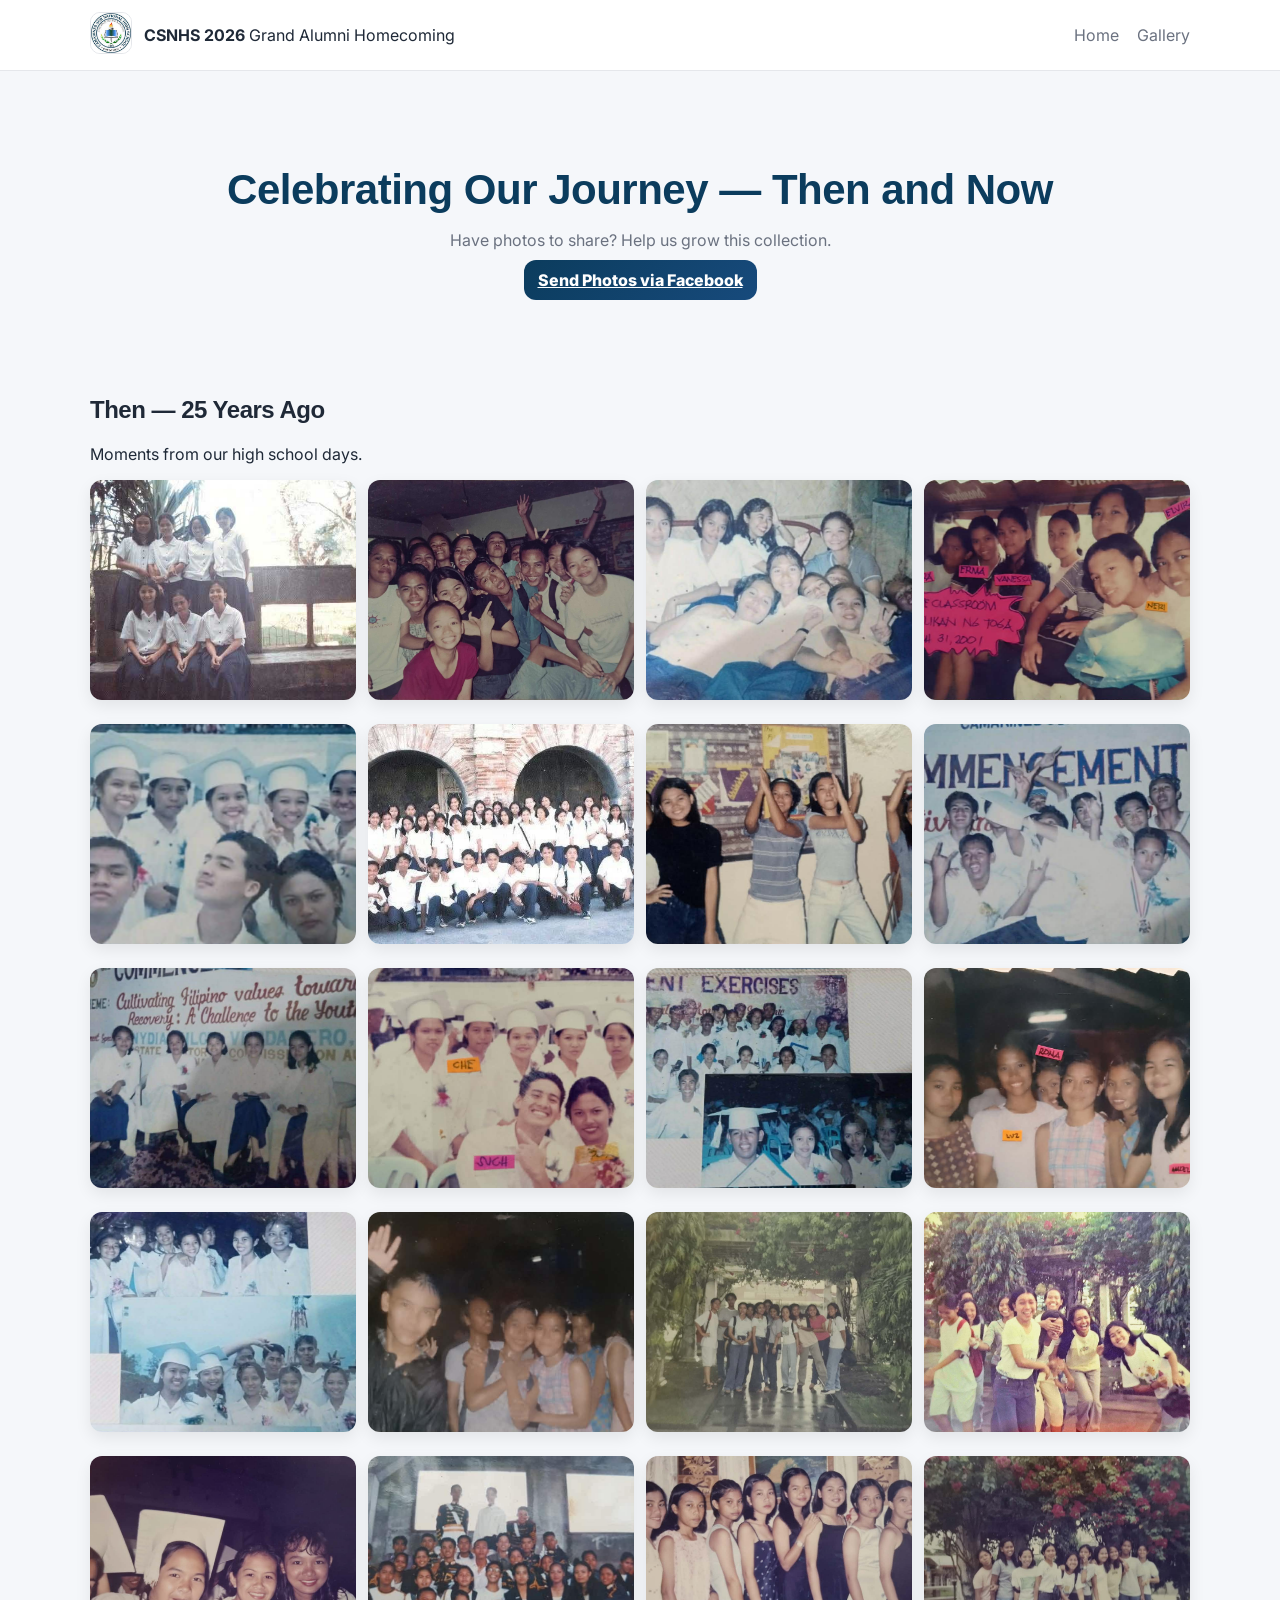
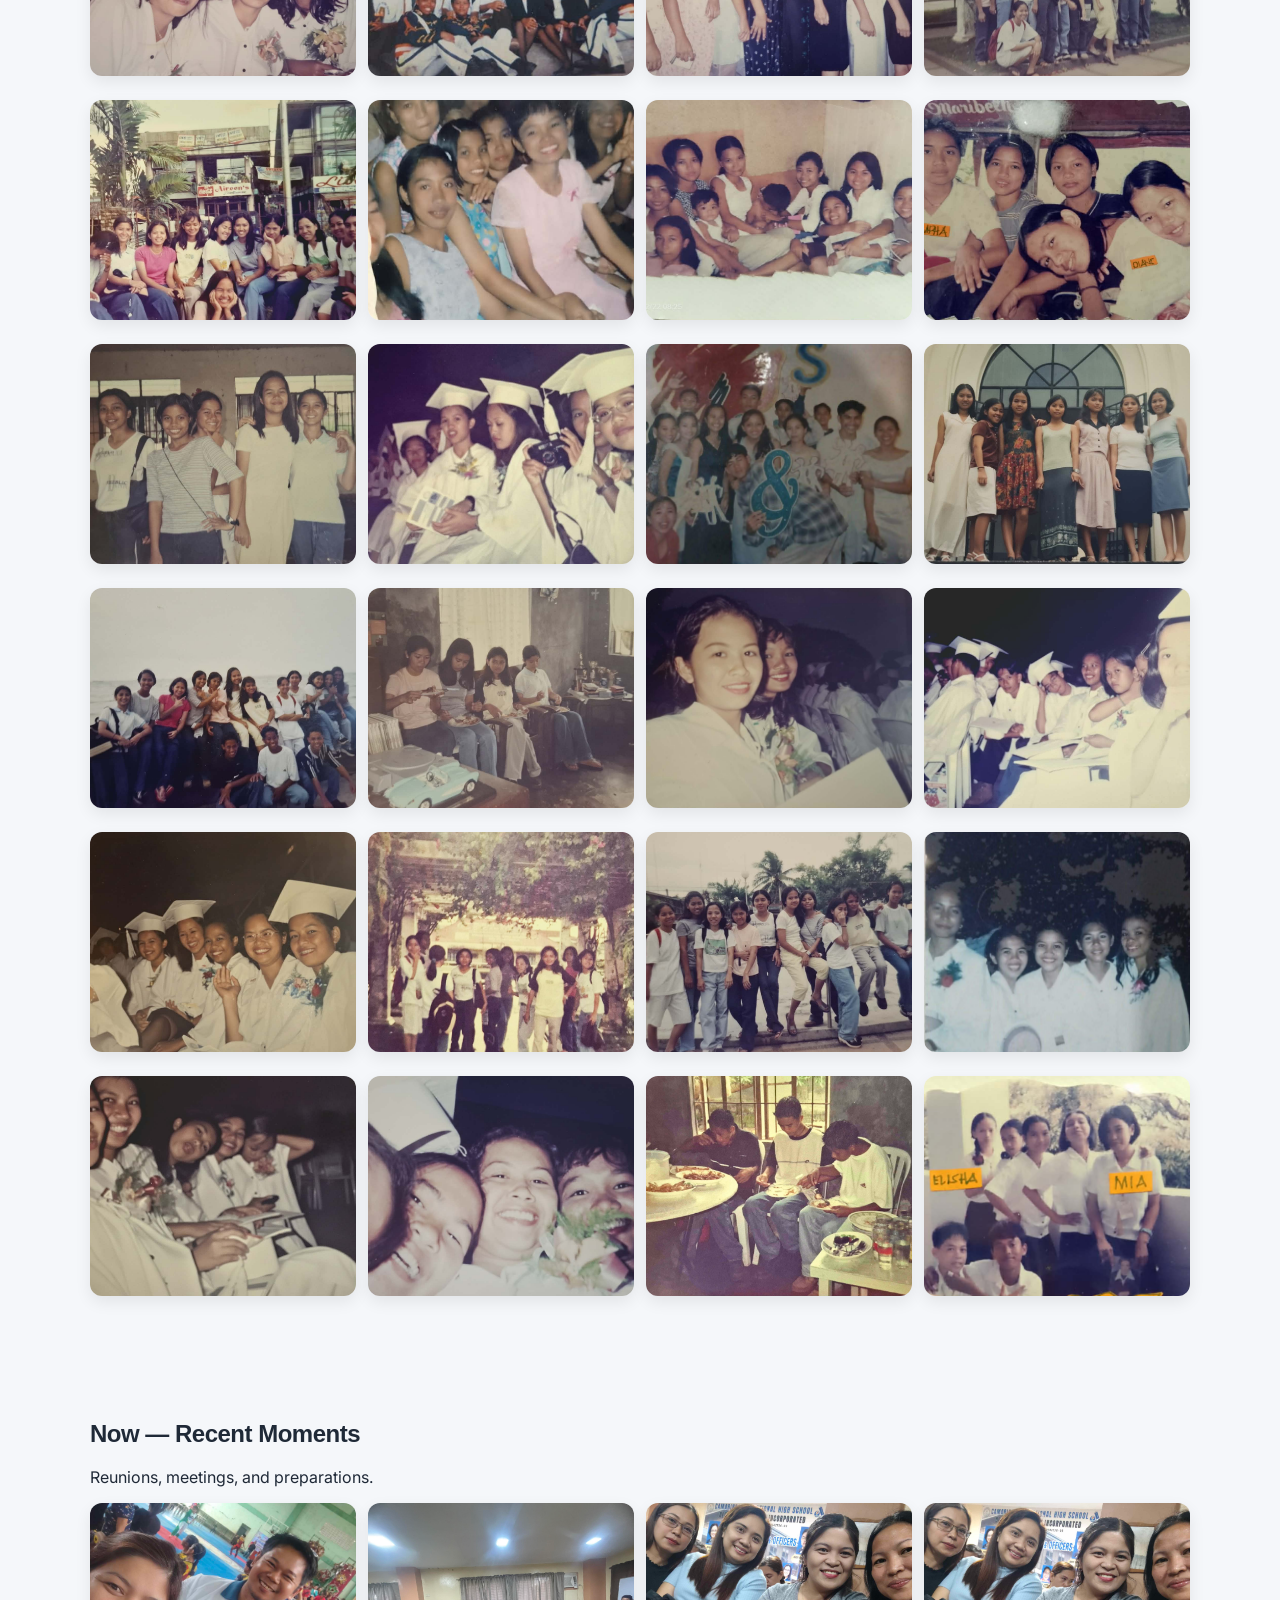
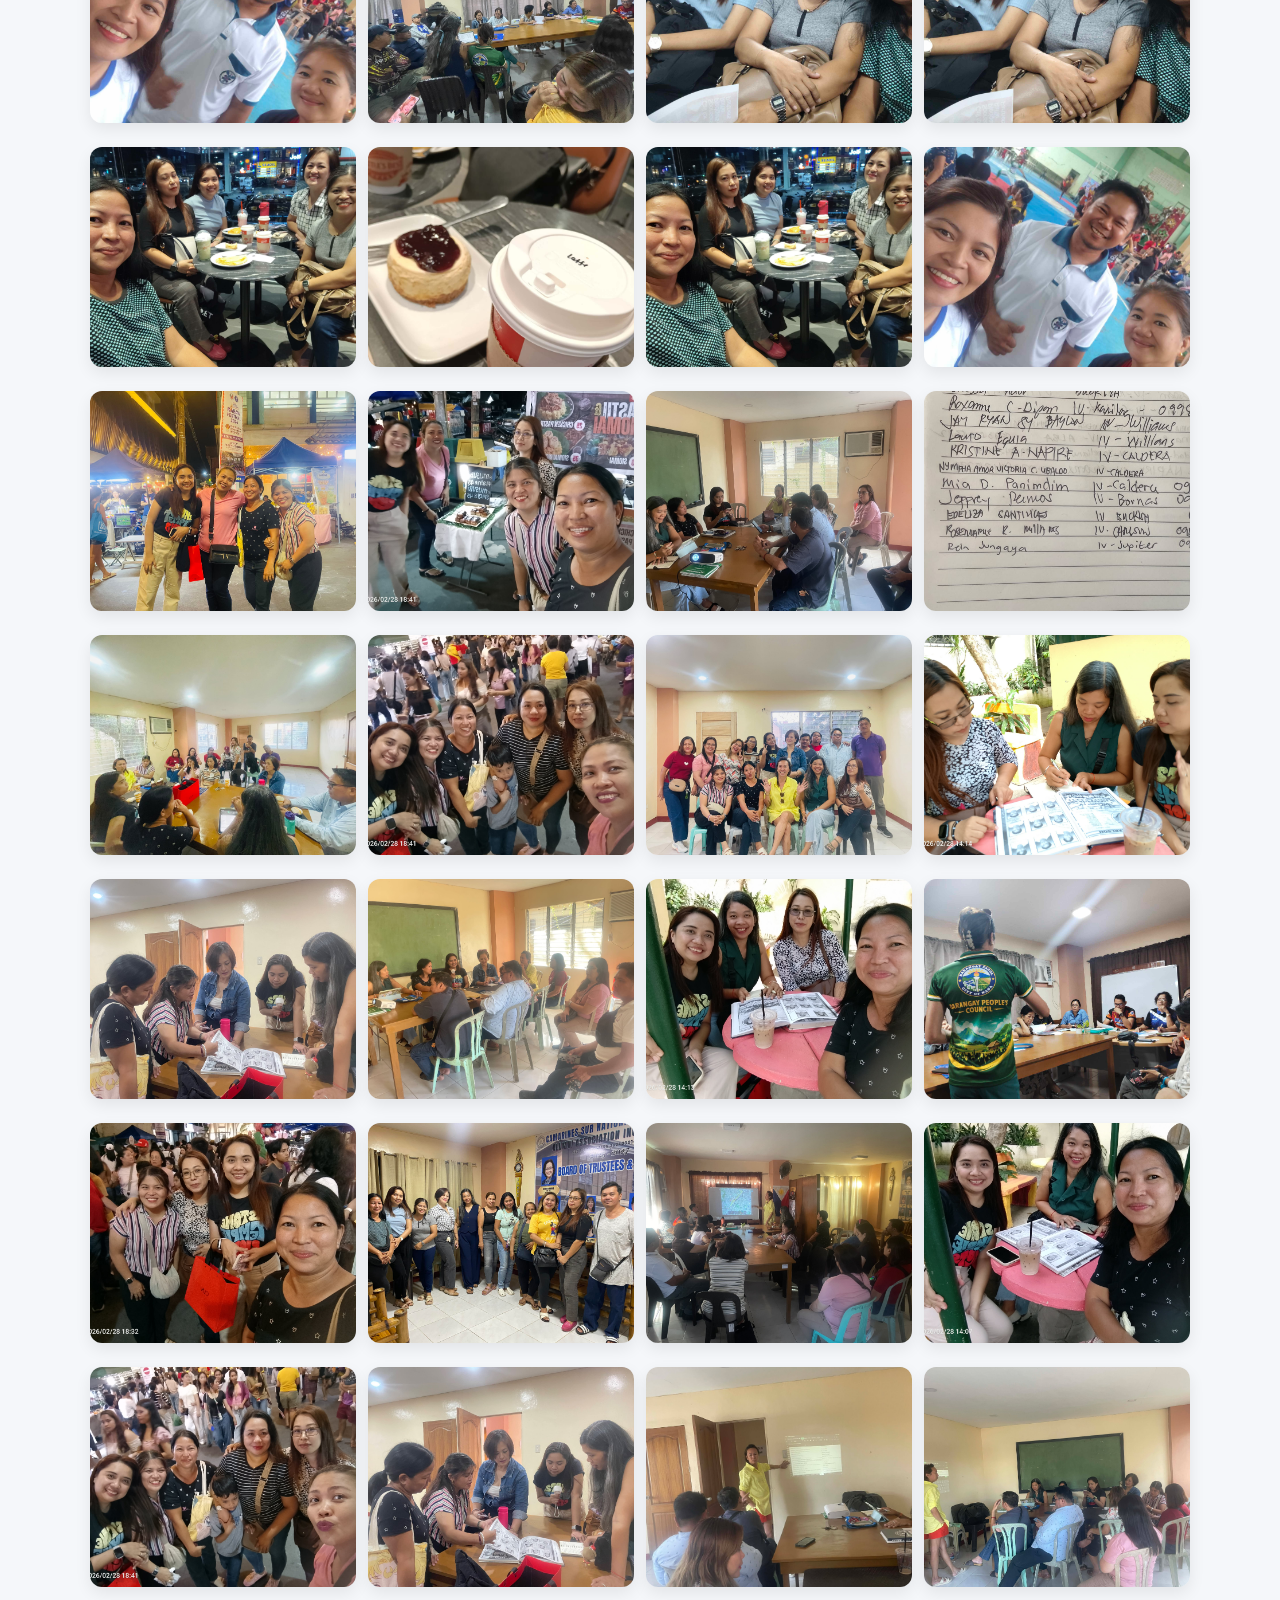
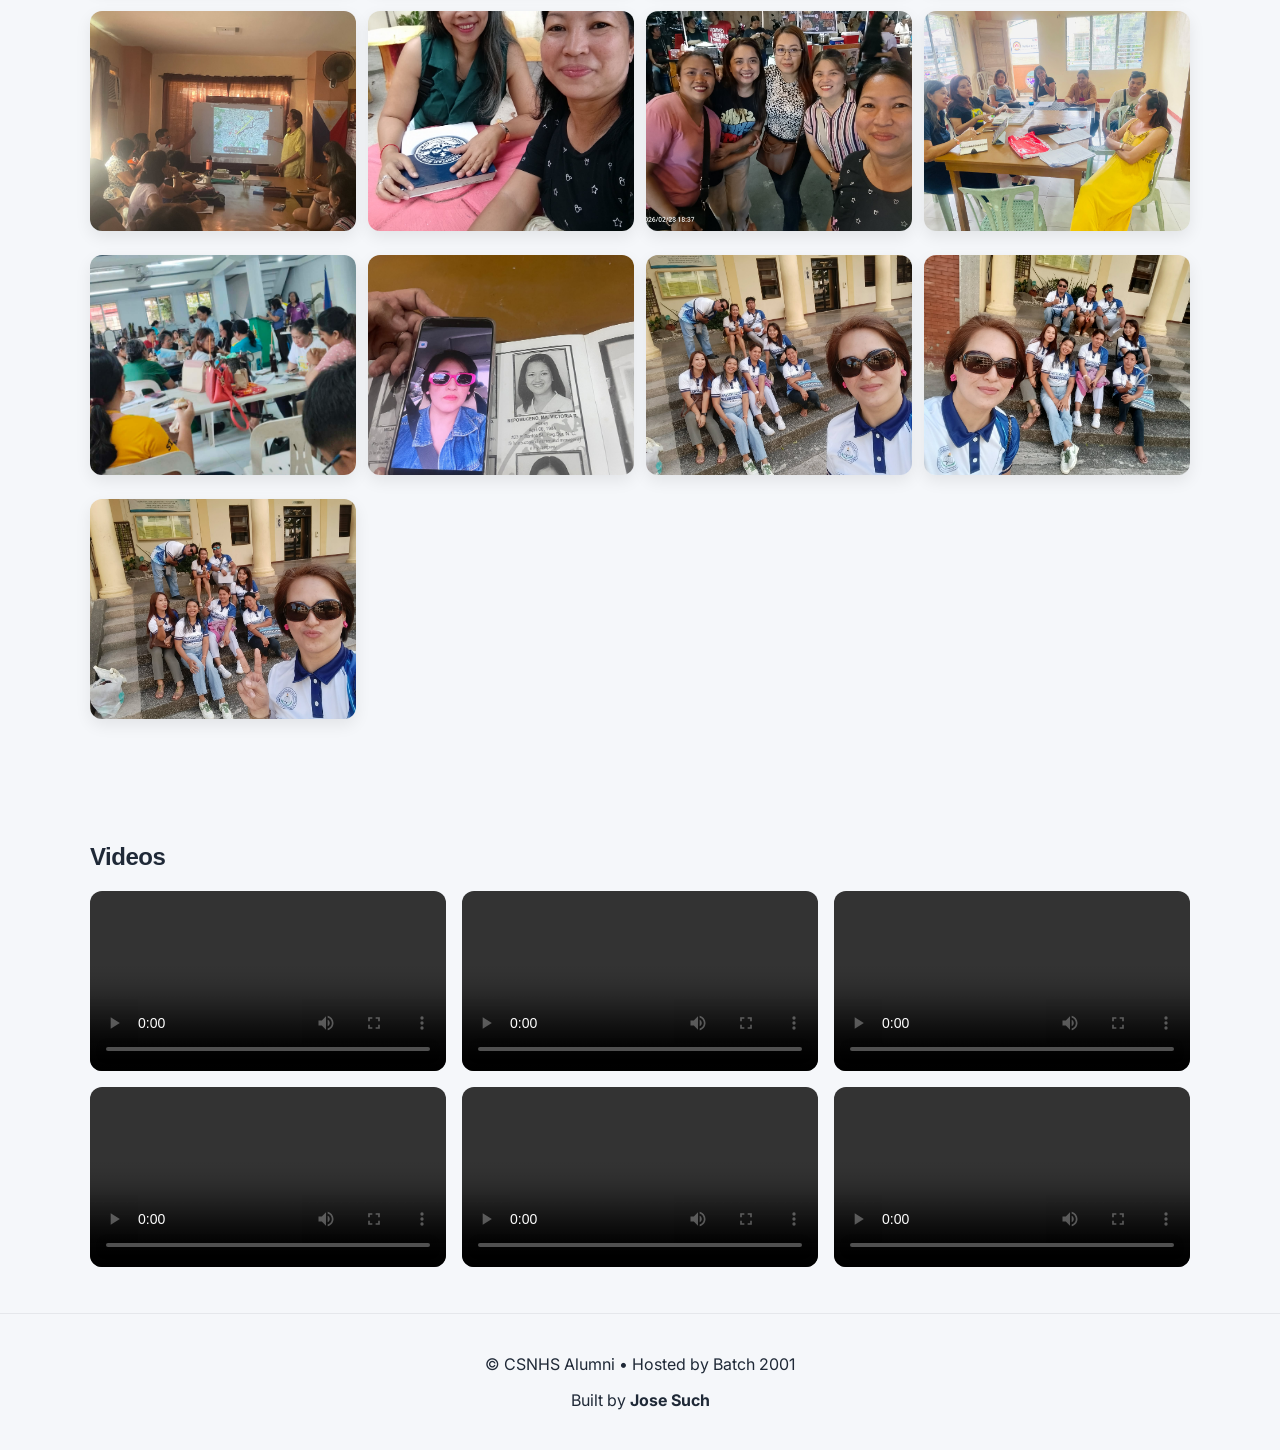
==== gallery/gallery.html @ d1c5af5f "Update and added gallery" ====
<!DOCTYPE html>
<html lang="en">

<head>
    <meta charset="UTF-8">
    <meta name="viewport" content="width=device-width, initial-scale=1.0">
    <title>Gallery | CSNHS 2026</title>

    <!-- FONTS -->
    <link rel="preconnect" href="https://fonts.googleapis.com">
    <link rel="preconnect" href="https://fonts.gstatic.com" crossorigin>
    <link
        href="https://fonts.googleapis.com/css2?family=Inter:wght@400;500;600&family=Poppins:wght@600;700&display=swap"
        rel="stylesheet">

    <link rel="icon" type="image/png" href="./assets/favicon/favicon.ico">

    <!-- CSS -->
    <link rel="stylesheet" href="../styles.css" />
    <link rel="stylesheet" href="gallery.css" />
</head>

<body>

    <!-- HEADER -->
    <header class="site-header">
        <div class="container header-inner">
            <div class="brand">
                <a href="/index.html"><img src="../assets/camhighLogo.jpg" alt="cam-high-logo" class="brand-logo"></a>
                <div class="brand-text">
                    <strong>CSNHS 2026</strong>
                    <span>Grand Alumni Homecoming</span>
                </div>
            </div>

            <nav class="nav">
                <a href="/index.html">Home</a>
                <a href="gallery.html">Gallery</a>
            </nav>
        </div>
    </header>

    <!-- HERO -->
    <section class="section gallery-hero">
        <div class="container">

            <h1 class="gallery-title">
            Celebrating Our Journey — Then and Now
            </h1>

            <p class="section-intro">
            Have photos to share? Help us grow this collection.
            </p>

            <a href="https://www.facebook.com/nympha.amor.victoria" target="_blank" class="btn primary">
            Send Photos via Facebook
            </a>

        </div>
    </section>

    <!-- 🕰️ OLD PHOTOS -->
    <section class="section">
        <div class="container">

            <h2>Then — 25 Years Ago</h2>
            <p class="section-intro">Moments from our high school days.</p>

            <!-- 🔥 JS WILL FILL THIS -->
            <div id="oldGallery" class="gallery-grid"></div>

        </div>
    </section>

    <!-- 📸 NEW PHOTOS -->
    <section class="section alt">
        <div class="container">

            <h2>Now — Recent Moments</h2>
            <p class="section-intro">Reunions, meetings, and preparations.</p>

            <!-- 🔥 JS WILL FILL THIS -->
            <div id="newGallery" class="gallery-grid"></div>

        </div>
    </section>

    <!-- 🎥 VIDEOS -->
    <section class="section">
        <div class="container">

            <h2>Videos</h2>

            <div class="video-grid">
                <video controls>
                    <source src="/assets/alumni-vids/alumni-vid-1.mp4" type="video/mp4">
                </video>
                <video controls>
                    <source src="/assets/alumni-vids/alumni-vid-2.mp4" type="video/mp4">
                </video>
                <video controls>
                    <source src="/assets/alumni-vids/alumni-vid-3.mp4" type="video/mp4">
                </video>
                <video controls>
                    <source src="/assets/alumni-vids/alumni-vid-4.mp4" type="video/mp4">
                </video>
                <video controls>
                    <source src="/assets/alumni-vids/alumni-vid-5.mp4" type="video/mp4">
                </video>
                <video controls>
                    <source src="/assets/alumni-vids/alumni-vid-6.mp4" type="video/mp4">
                </video>

            </div>

        </div>
    </section>

    <!-- FOOTER -->
    <footer class="site-footer">
      <div class="container footer-inner">
        <p>© <span id="year"></span> CSNHS Alumni • Hosted by Batch 2001</p>
        <p class="muted small">
          Built by <strong>Jose Such</strong>
        </p>
      </div>
    </footer>

    <div id="videoModal" class="video-modal">
        <span class="close-modal">&times;</span>
        <video id="modalVideo" controls></video>
    </div>

    <script src="/gallery/gallery.js"></script>

</body>

</html>
---- styles.css ----
/* =========================================
   🎨 ROOT + BASE
========================================= */

:root{
  --primary:#0B3C5D;
  --primary-soft:#174A7C;
  --accent:#F4B400;

  --bg:#F5F7FA;
  --card:#FFFFFF;
  --text:#1F2937;
  --muted:#6B7280;
  --border:#E5E7EB;

  --shadow:0 12px 30px rgba(0,0,0,.08);
}

*{box-sizing:border-box}

body{
  margin:0;
  font-family:'Inter', system-ui;
  background:var(--bg);
  color:var(--text);
}

/* HEADINGS */
h1, h2, h3{
  font-family:'Space Grotesk', sans-serif;
  letter-spacing:-0.5px;
}

/* =========================================
   📦 LAYOUT
========================================= */

.container{
  width:min(1100px,92%);
  margin:auto;
}

.section{
  padding:46px 0;
}

/* =========================================
   🧭 HEADER
========================================= */

.site-header{
  background:#fff;
  border-bottom:1px solid var(--border);
  position:sticky;
  top:0;
  z-index:10;
}

.header-inner{
  display:flex;
  justify-content:space-between;
  align-items:center;
  padding:12px 0;
}

.brand{display:flex;gap:12px;align-items:center}

.brand-logo{
  width:42px;
  height:42px;
  border-radius:10px;
  border:1px solid var(--border);
}

.nav a{
  margin-left:14px;
  text-decoration:none;
  color:var(--muted);
  transition:0.2s;
}

.nav a:hover{
  color:var(--primary);
}

/* =========================================
   🎥 HERO (SPLIT)
========================================= */

.hero-video{
  padding:40px 0;
}

.hero-inner{
  display:grid;
  grid-template-columns:1fr 1.8fr;
  align-items:center;
  gap:40px;
  padding:0 40px;
}

.hero-left{
  display:flex;
  align-items:center;
}

.hero-left .container{
  max-width:480px;
  margin:0;
}

.hero-left h1{
  margin:6px 0 10px;
  font-size:42px;
  color:var(--primary);
}

.hero-tagline{
  margin:10px 0 16px;
  font-size:16px;
  color:var(--muted);
}

.hero-actions{
  margin-top:30px;
}

.hero-right{
  display:flex;
  justify-content:flex-end;
}

/* VIDEO */
.video-slider{
  position:relative;
  width:100%;
  max-width:720px;
  height:460px;
  border-radius:12px;
  overflow:hidden;
  background:#000;
  border:1px solid rgba(11,60,93,0.1);
  box-shadow:0 20px 50px rgba(0,0,0,0.25);
}

.video-slider video{
  position:absolute;
  width:100%;
  height:100%;
  object-fit:cover;
  opacity:0;
  transition:opacity 1s ease;
}

.video-slider video.active{
  opacity:1;
}

/* 🔊 BUTTON */
.unmute-btn{
  position:absolute;
  bottom:16px;
  right:16px;
  width:44px;
  height:44px;
  border-radius:50%;
  border:none;
  background:rgba(0,0,0,0.6);
  color:#fff;
  display:flex;
  align-items:center;
  justify-content:center;
  cursor:pointer;
}

/* =========================================
   📝 HERO TEXT
========================================= */

.kicker{
  display:inline-block;
  padding:6px 10px;
  border-radius:999px;
  border:1px solid var(--primary);
  color:var(--primary);
  font-weight:600;
}

.host-badge{
  margin:10px 0;
  font-weight:800;
}

.event-row{
  display:flex;
  gap:10px;
  flex-wrap:wrap;
}

.pill{
  border:1px solid var(--primary);
  color:var(--primary);
  background:rgba(11,60,93,0.05);
  padding:8px 12px;
  border-radius:999px;
}

/* =========================================
   ⏳ COUNTDOWN (FIXED)
========================================= */

.countdown{
  display:grid;
  grid-template-columns:repeat(4,1fr);
  gap:10px;
  margin:20px 0;
}

.count-box{
  background:#fff;
  border:1px solid var(--border);
  padding:14px;
  border-radius:14px;
  text-align:center;
}

/* BIG NUMBERS */
.count-box div:first-child{
  font-size:24px;
  font-weight:800;
  color:var(--primary);
}

/* LABEL */
.count-box div:last-child{
  font-size:12px;
  color:var(--muted);
}

/* =========================================
   📊 PROGRESS BAR
========================================= */

.goal-progress{margin:18px 0}

.goal-top{
  display:flex;
  justify-content:space-between;
}

.progress-bar{
  height:10px;
  background:#E5E7EB;
  border-radius:999px;
  overflow:hidden;
}

.progress-fill{
  height:100%;
  background:linear-gradient(90deg,var(--primary),var(--primary-soft));
}

/* =========================================
   🎯 GOAL SECTION
========================================= */

.goal-grid{
  display:grid;
  grid-template-columns:repeat(3,1fr);
  gap:16px;
}

.goal-card{
  background:var(--card);
  border:1px solid var(--border);
  border-radius:16px;
  padding:20px;
}

.goal-card.highlight{
  background:rgba(244,180,0,0.08);
}

/* =========================================
   📅 EVENT DETAILS
========================================= */

.details-card{
  display:grid;
  grid-template-columns:1fr 1.4fr;
  gap:20px;
  background:var(--card);
  border:1px solid var(--border);
  border-radius:20px;
  padding:24px;
  box-shadow:var(--shadow);
}

.details-left{
  display:flex;
  flex-direction:column;
  gap:18px;
}

.fee-box{
  background:rgba(244,180,0,0.12);
  padding:14px;
  border-radius:12px;
}

.details-right{
  display:grid;
  grid-template-columns:1fr 1fr;
  gap:16px;
  align-items:center;
}

.shirt-image img{
  width:100%;
  border-radius:14px;
}

.price{
  font-size:22px;
  font-weight:800;
  color:var(--primary);
}

/* =========================================
   🔘 BUTTONS
========================================= */

.btn{
  padding:10px 14px;
  border-radius:12px;
  font-weight:800;
}

.btn.primary{
  background:linear-gradient(135deg,var(--primary),var(--primary-soft));
  color:#fff;
}

.btn.ghost{
  background:#fff;
  border:1px solid var(--border);
}

/* =========================================
   📦 CARDS
========================================= */

.grid{
  display:grid;
  grid-template-columns:repeat(3,1fr);
  gap:14px;
}

.card{
  background:#fff;
  border:1px solid var(--border);
  border-radius:18px;
  padding:16px;
}

.contact-grid{
  display:grid;
  grid-template-columns:repeat(3,1fr);
  gap:12px;
}

/* =========================================
   🖼️ POSTER CARD
========================================= */

.card-poster{
  background:var(--card);
  border:1px solid var(--border);
  border-radius:18px;
  padding:16px;
  width: 85%;
  margin: 0 auto;

  box-shadow:var(--shadow);

  display:flex;
  flex-direction:column;
  gap:12px;
}

/* TITLE */
.card-poster h3{
  margin:0;
  color:var(--primary);
}

/* IMAGE */
.card-poster img{
  width: 100%;
  height: auto;
  border-radius:10px;
  display: block;
  
}



/* =========================================
   📎 FOOTER
========================================= */

.site-footer{
  padding:24px 0;
  border-top:1px solid var(--border);
  text-align:center;
}

/* =========================================
   📱 RESPONSIVE
========================================= */

@media(max-width:900px){
  .grid,
  .contact-grid{
    grid-template-columns:1fr;
  }

  .countdown{
    grid-template-columns:repeat(2,1fr);
  }
}

@media(max-width:768px){

  .hero-inner{
    grid-template-columns:1fr;
    padding:0 16px;
  }

  .hero-right{
    order:-1;
  }

  .video-slider{
    height:260px;
  }

  .hero-left{
    text-align:center;
    justify-content:center;
  }

  .event-row{
    justify-content:center;
  }

  .goal-grid{
    grid-template-columns:1fr;
  }

  .details-card{
    grid-template-columns:1fr;
  }

  .details-right{
    grid-template-columns:1fr;
    text-align:center;
  }
}



/* =========================================
   📸 GALLERY
========================================= */

.gallery-hero{
  text-align:center;
}

.gallery-grid{
  display:grid;
  grid-template-columns:repeat(4,1fr);
  gap:12px;
}

.gallery-grid img{
  width:100%;
  height:220px;
  object-fit:cover;
  border-radius:12px;
  cursor:pointer;
  transition:0.3s ease;
}

.gallery-grid img:hover{
  transform:scale(1.05);
}

/* =========================================
   🎥 VIDEO GRID
========================================= */

.video-grid{
  display:grid;
  grid-template-columns:repeat(2,1fr);
  gap:16px;
}

.video-grid video{
  width:100%;
  border-radius:12px;
}

/* =========================================
   📱 RESPONSIVE
========================================= */

@media(max-width:900px){
  .gallery-grid{
    grid-template-columns:repeat(2,1fr);
  }

  .video-grid{
    grid-template-columns:1fr;
  }
}
---- gallery/gallery.css ----
/* =========================================
   📌 PINTEREST STYLE GALLERY
========================================= */

.gallery-hero{
  text-align:center;
  padding:60px 0 40px;
}

.gallery-title{
  font-size:42px;
  font-weight:700;
  color:var(--primary);
  margin-bottom:12px;
}

/* SUBTEXT */
.gallery-hero .section-intro{
  font-size:16px;
  color:var(--muted);
  margin-bottom:20px;
}

.gallery-grid{
  column-count:4;
  column-gap:12px;
}

.gallery-grid img{
  width:100%;
  margin-bottom:12px;
  border-radius:12px;
  display:block;
  break-inside:avoid;

  cursor:pointer;
  transition:0.3s ease;
  box-shadow:0 6px 16px rgba(0,0,0,0.08);
}

.gallery-grid img:hover{
  transform:scale(1.03);
  transform:translateY(-4px);
}

@media(max-width:900px){
  .gallery-grid{
    column-count:2;
  }
}

@media(max-width:500px){
  .gallery-grid{
    column-count:1;
  }
}

/* =========================================
   🎥 VIDEO GRID (SMALL CARDS)
========================================= */

.video-grid{
  display:grid;
  grid-template-columns:repeat(3,1fr);
  gap:16px;
}

.video-grid video{
  width:100%;
  height:180px;           /* 🔥 smaller */
  object-fit:cover;
  border-radius:12px;
  cursor:pointer;
  transition:0.3s ease;
}

/* HOVER */
.video-grid video:hover{
  transform:scale(1.03);
}

/* =========================================
   🎥 VIDEO MODAL
========================================= */

.video-modal{
  display:none;
  position:fixed;
  inset:0;
  background:rgba(0,0,0,0.9);
  justify-content:center;
  align-items:center;
  z-index:999;
}

.video-modal video{
  width:80%;
  max-width:900px;
  border-radius:12px;
}

.close-modal{
  position:absolute;
  top:20px;
  right:30px;
  color:#fff;
  font-size:32px;
  cursor:pointer;
}

@media(max-width:900px){
  .video-grid{
    grid-template-columns:1fr;
  }

  .video-grid video{
    height:200px;
  }
}
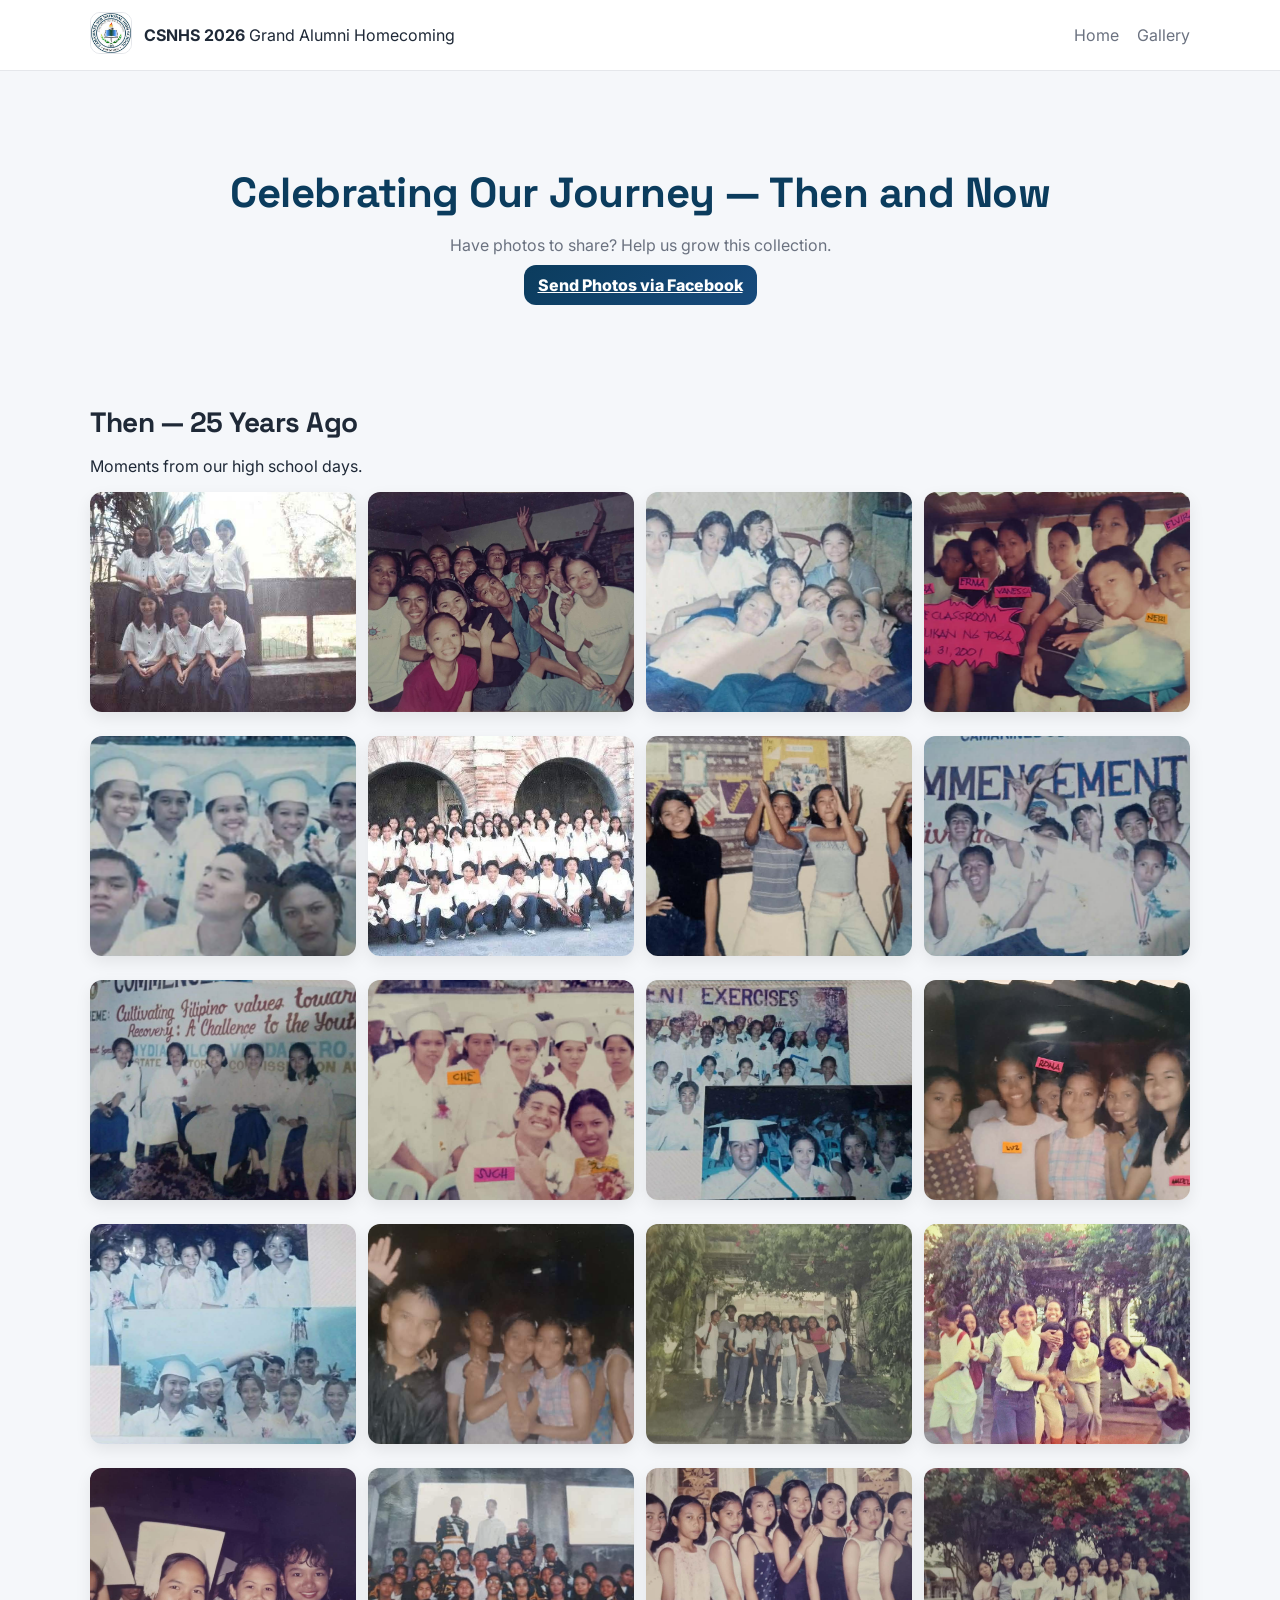
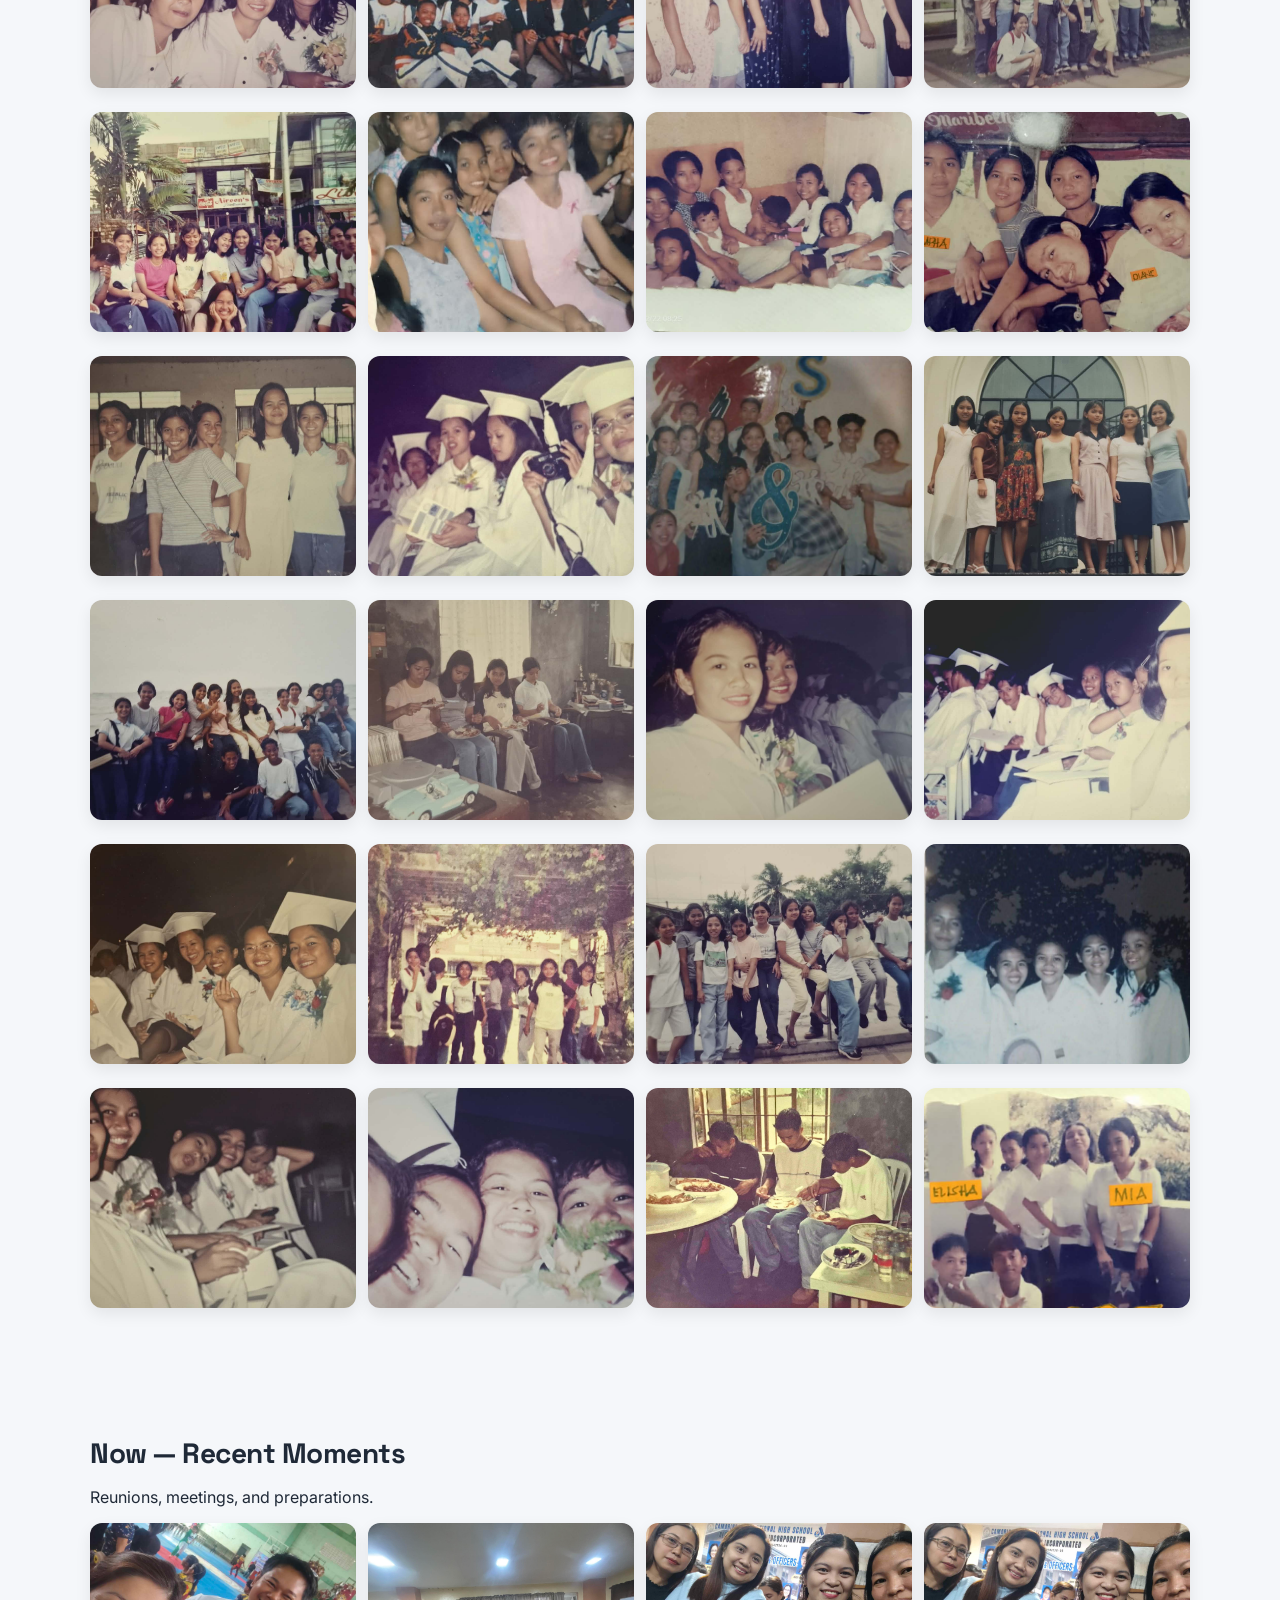
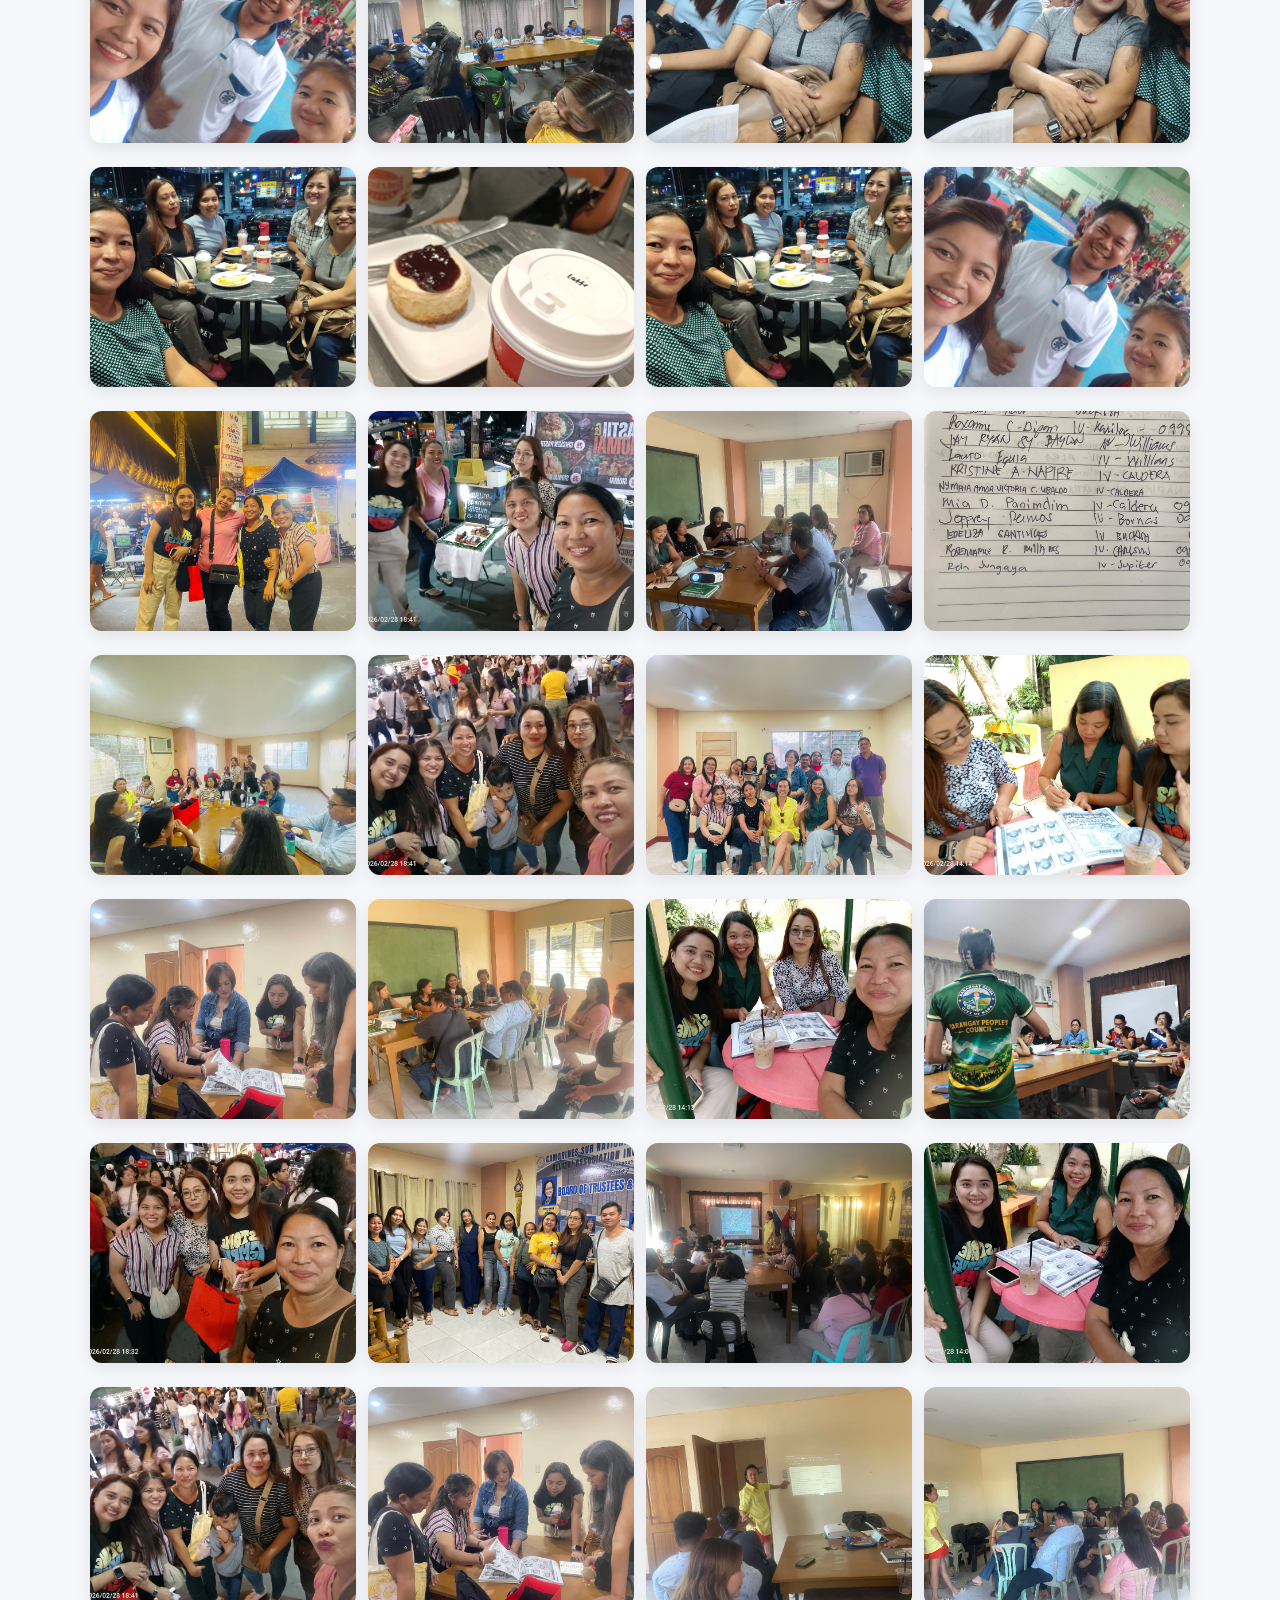
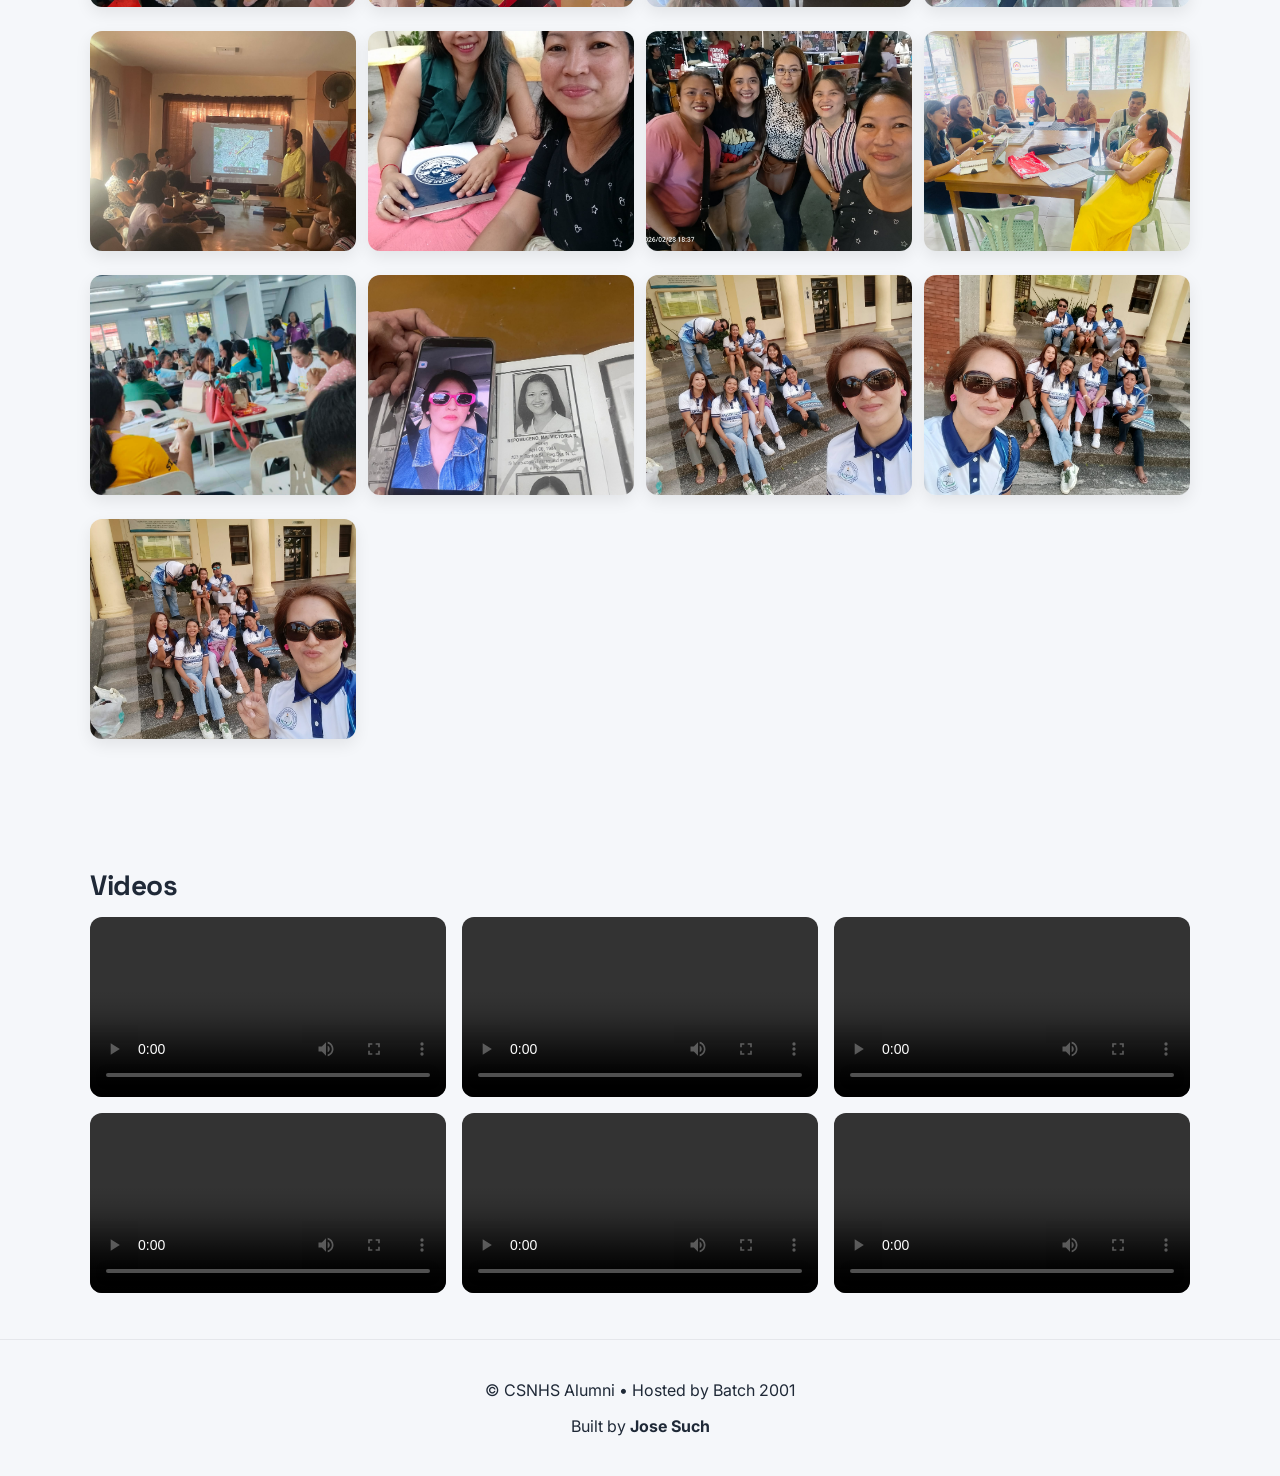
==== commit e7312126: "fix fix" ====
--- a/gallery/gallery.html
+++ b/gallery/gallery.html
@@ -9,11 +9,9 @@
     <!-- FONTS -->
     <link rel="preconnect" href="https://fonts.googleapis.com">
     <link rel="preconnect" href="https://fonts.gstatic.com" crossorigin>
-    <link
-        href="https://fonts.googleapis.com/css2?family=Inter:wght@400;500;600&family=Poppins:wght@600;700&display=swap"
-        rel="stylesheet">
+    <link href="https://fonts.googleapis.com/css2?family=Inter:wght@400;500;600&family=Space+Grotesk:wght@500;600;700&display=swap" rel="stylesheet">
 
-    <link rel="icon" type="image/png" href="./assets/favicon/favicon.ico">
+    <link rel="icon" type="image/png" href="../assets/favicon/favicon.ico">
 
     <!-- CSS -->
     <link rel="stylesheet" href="../styles.css" />
--- a/styles.css
+++ b/styles.css
@@ -29,6 +29,21 @@
 h1, h2, h3{
   font-family:'Space Grotesk', sans-serif;
   letter-spacing:-0.5px;
+}
+
+h1{
+  font-size:36px;
+  margin-bottom:16px;
+}
+
+h2{
+  font-size:28px;
+  margin-bottom:14px;
+}
+
+h3{
+  font-size:20px;
+  margin-bottom:10px;
 }
 
 /* =========================================
@@ -524,4 +539,36 @@
   .video-grid{
     grid-template-columns:1fr;
   }
+}
+
+/* =========================================
+   📱 MOBILE NAV FIX
+========================================= */
+
+@media(max-width:768px){
+
+  .header-inner{
+    flex-direction:column;
+    align-items:flex-start;
+    gap:10px;
+  }
+
+  .nav{
+    width:100%;
+    display:flex;
+    justify-content:center;
+    gap:20px;
+    margin-top:10px;
+    .nav{
+    border-top:1px solid var(--border);
+    padding-top:10px;
+  }
+
+  .nav a{
+    margin:0;
+    font-size:14px;
+    font-weight:600;
+  }
+}
+
 }
--- a/gallery/gallery.css
+++ b/gallery/gallery.css
@@ -1,6 +1,7 @@
 /* =========================================
    📌 PINTEREST STYLE GALLERY
 ========================================= */
+
 
 .gallery-hero{
   text-align:center;
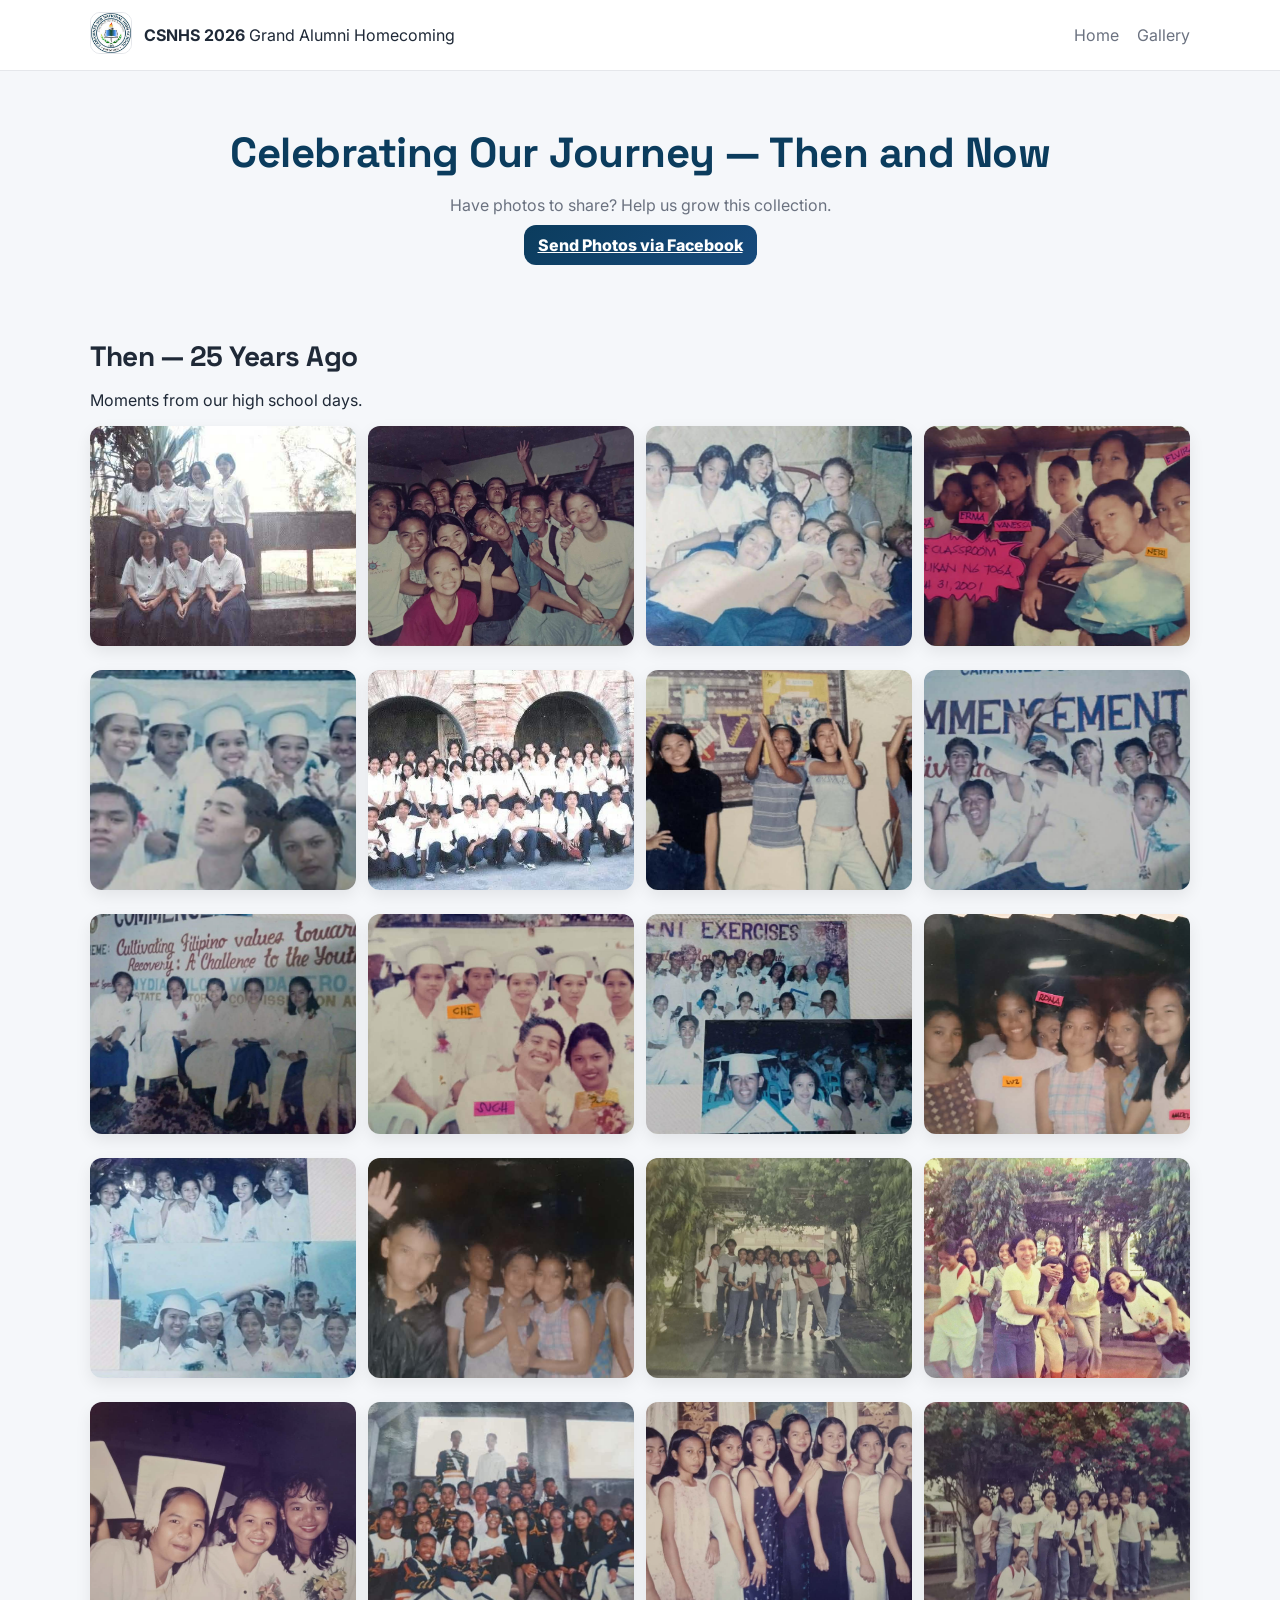
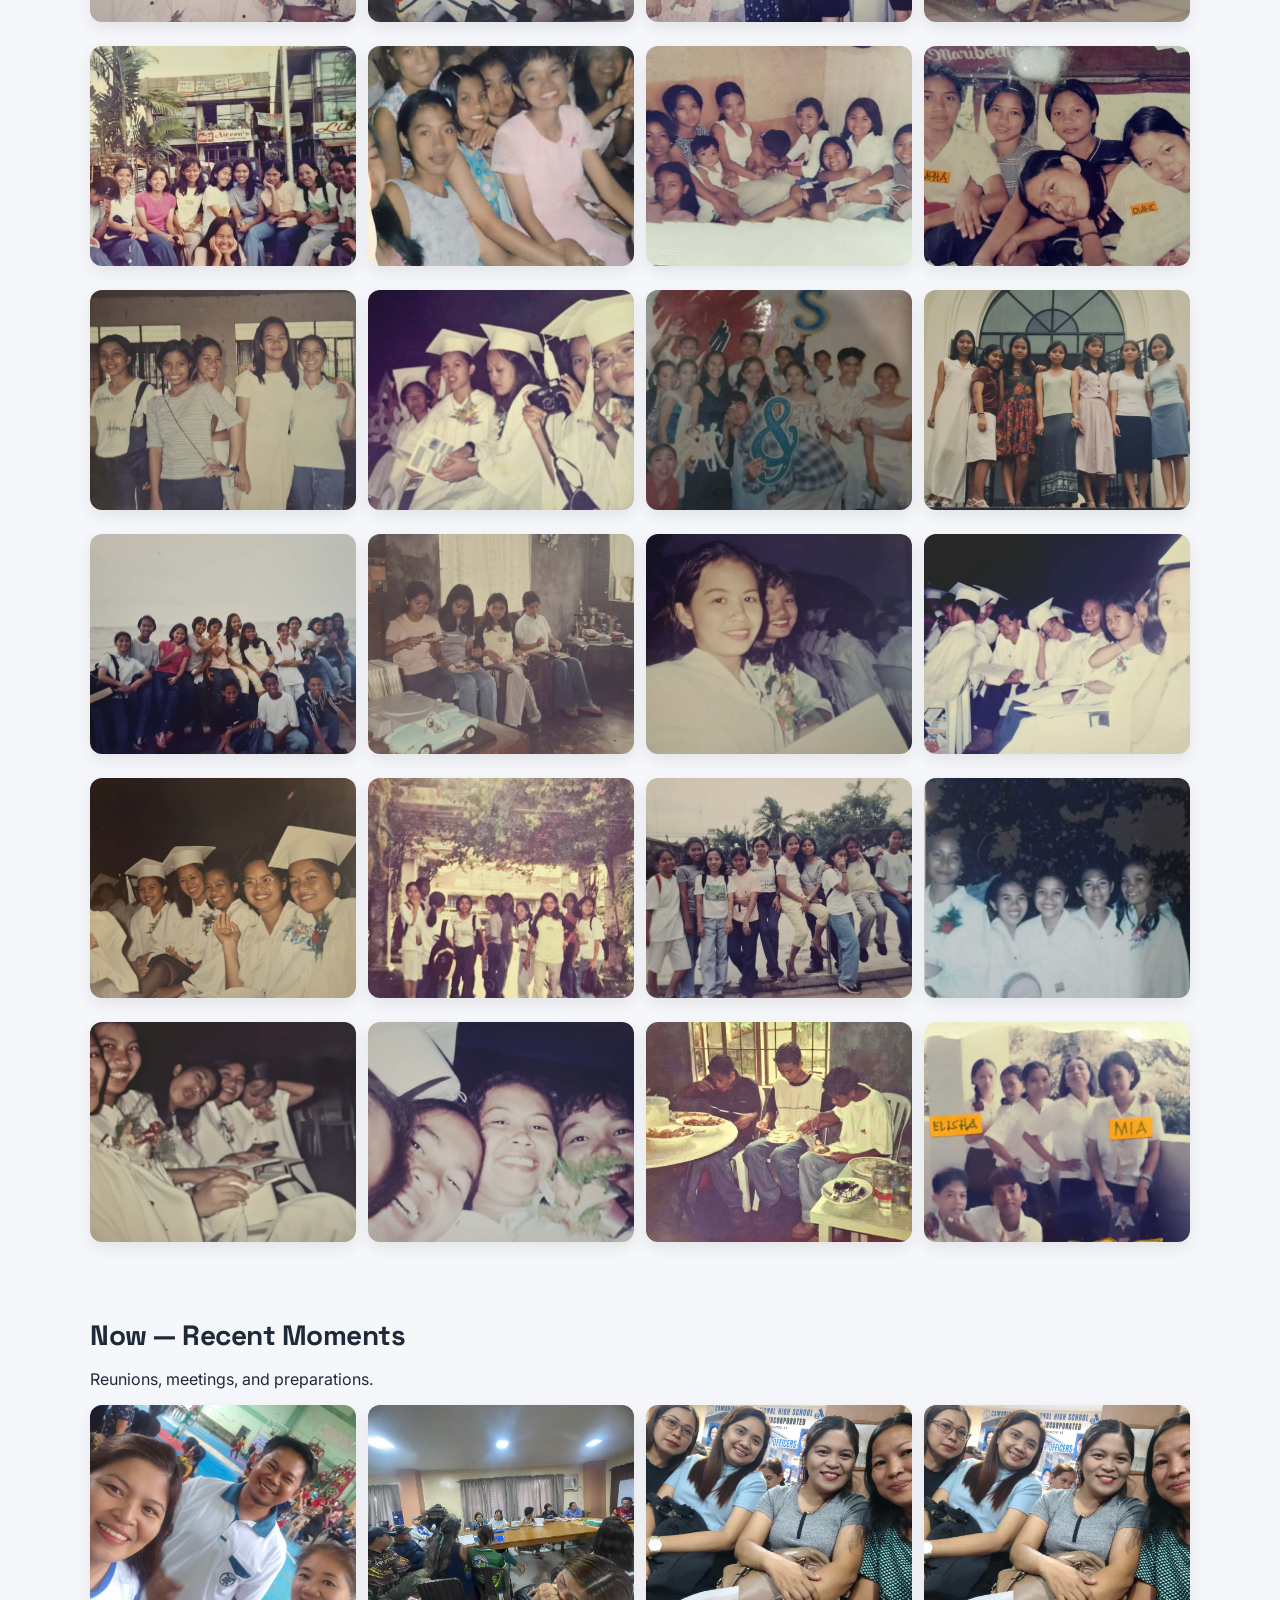
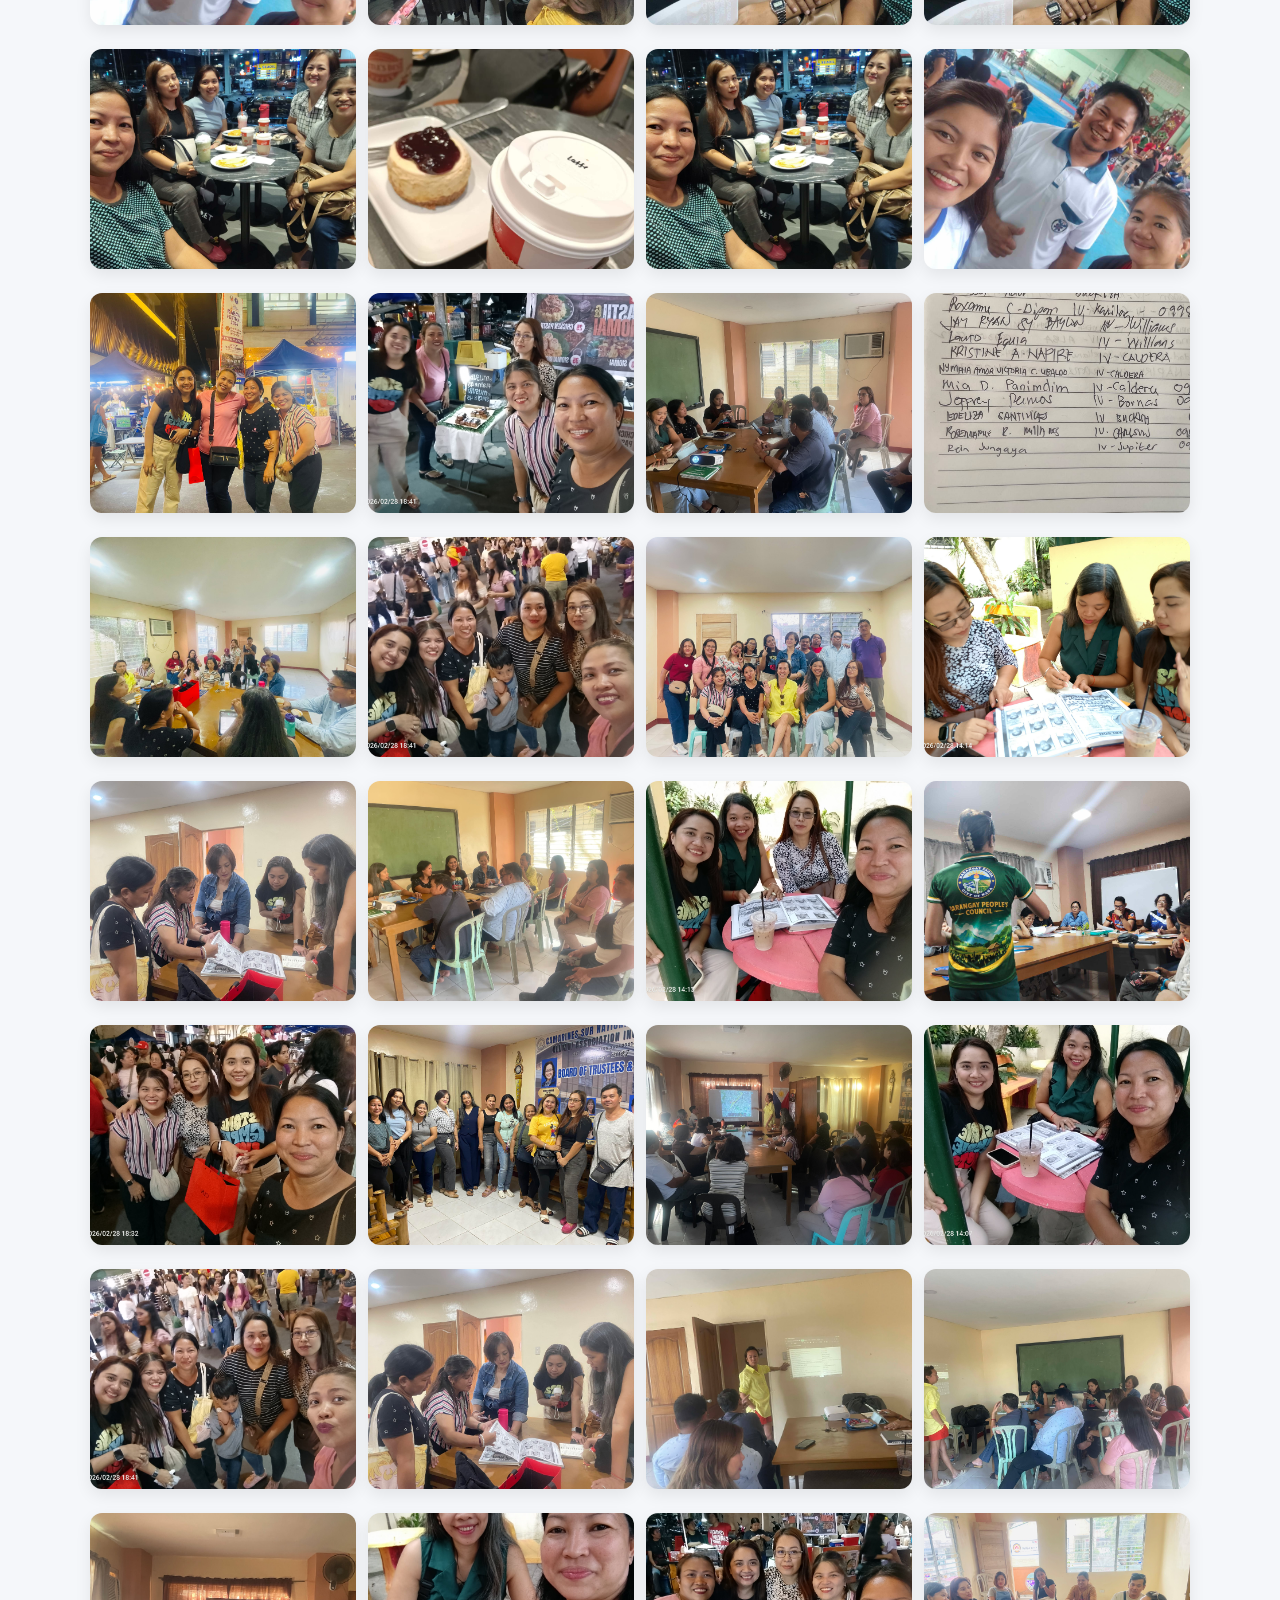
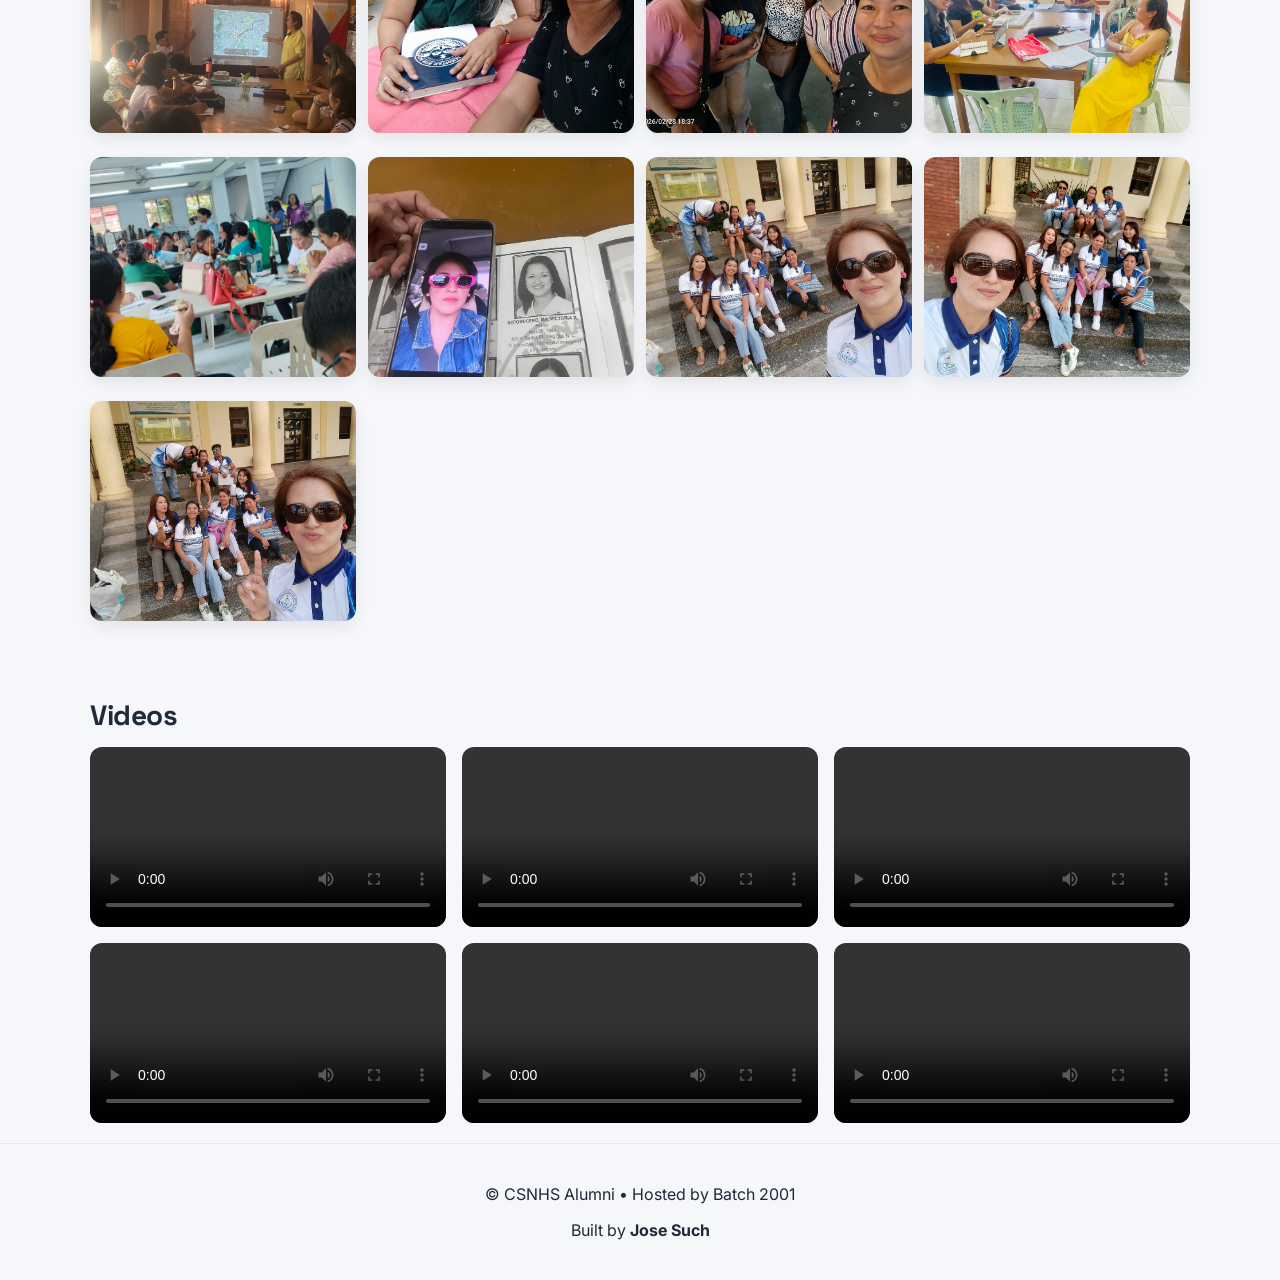
==== commit 17a5edaf: "fix fix" ====
--- a/gallery/gallery.html
+++ b/gallery/gallery.html
@@ -32,7 +32,7 @@
             </div>
 
             <nav class="nav">
-                <a href="/index.html">Home</a>
+                <a href="../index.html">Home</a>
                 <a href="gallery.html">Gallery</a>
             </nav>
         </div>
--- a/styles.css
+++ b/styles.css
@@ -56,7 +56,7 @@
 }
 
 .section{
-  padding:46px 0;
+  padding:20px 0;
 }
 
 /* =========================================
--- a/gallery/gallery.css
+++ b/gallery/gallery.css
@@ -5,7 +5,7 @@
 
 .gallery-hero{
   text-align:center;
-  padding:60px 0 40px;
+  padding:20px 0 40px;
 }
 
 .gallery-title{
